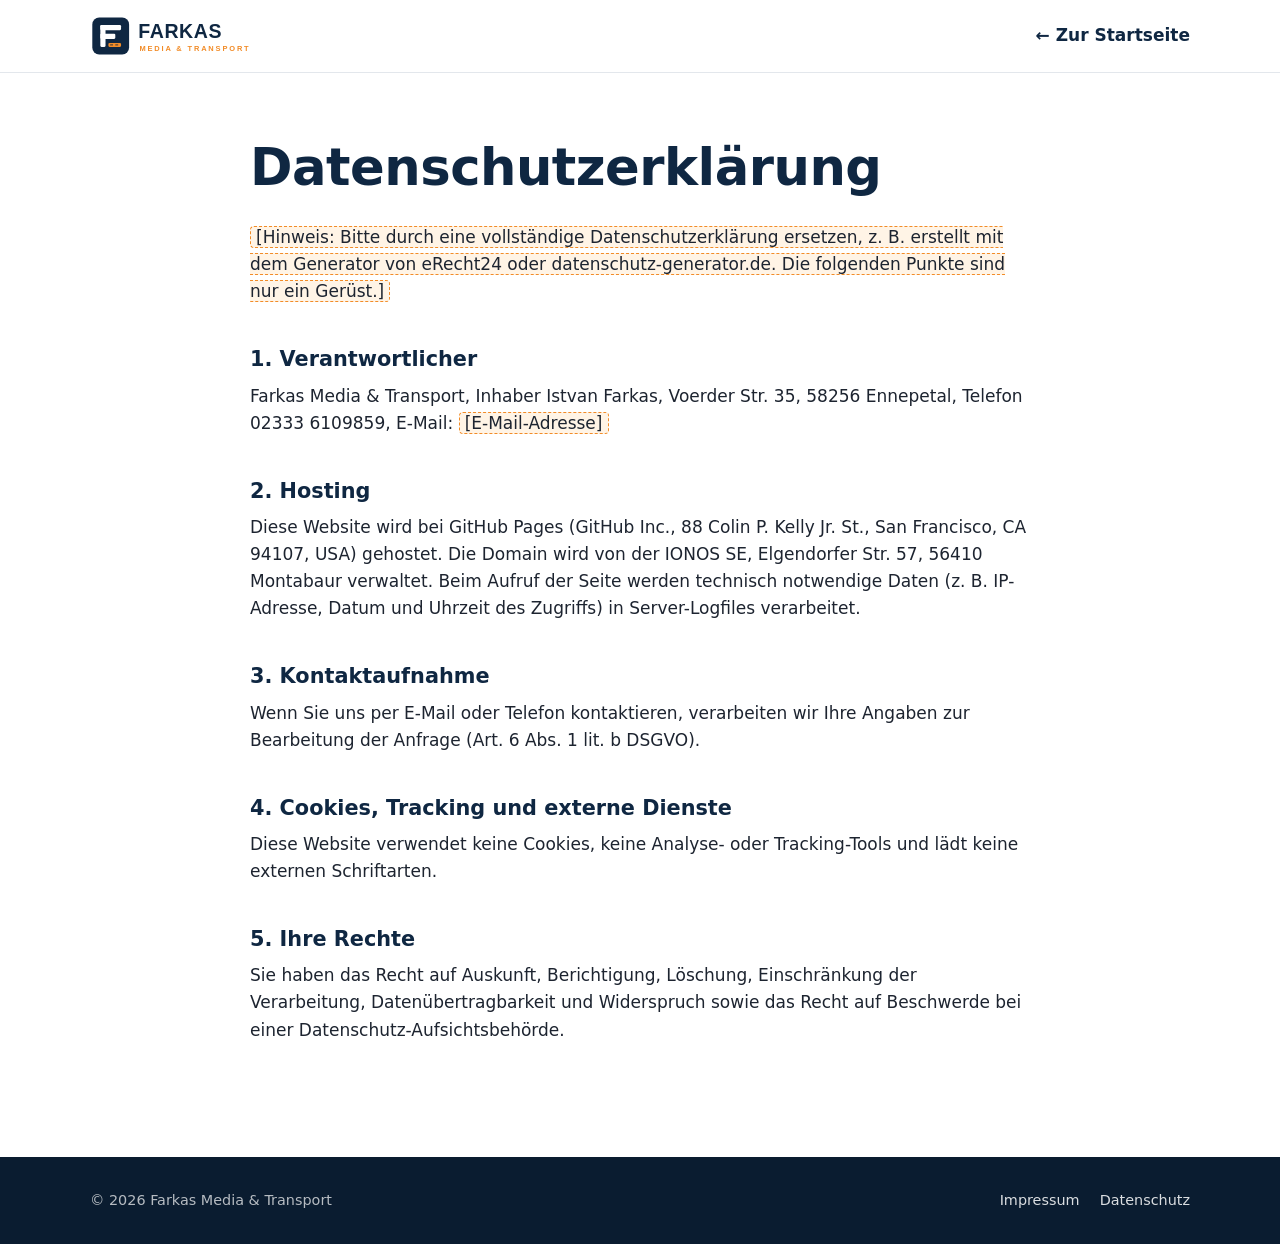
==== datenschutz.html @ d6a3371b "Erste Version der Website Farkas Media & Transport Co-Authored-By: Claude Opus 5.5 <noreply@anthropi" ====
<!doctype html>
<html lang="de">
<head>
  <meta charset="utf-8">
  <meta name="viewport" content="width=device-width, initial-scale=1">
  <title>Datenschutz – Farkas Media &amp; Transport</title>
  <meta name="robots" content="noindex">
  <link rel="icon" href="assets/favicon.svg" type="image/svg+xml">
  <link rel="stylesheet" href="assets/style.css">
</head>
<body>
<header class="site-header">
  <div class="container">
    <a href="index.html" class="logo"><img src="assets/logo.svg" alt="Farkas Media &amp; Transport" width="207" height="46"></a>
    <a href="index.html" style="font-weight:600;text-decoration:none">← Zur Startseite</a>
  </div>
</header>
<main class="legal"><div class="container">
<h1>Datenschutzerklärung</h1>
<p><span class="placeholder">[Hinweis: Bitte durch eine vollständige Datenschutzerklärung ersetzen, z. B. erstellt mit dem Generator von eRecht24 oder datenschutz-generator.de. Die folgenden Punkte sind nur ein Gerüst.]</span></p>
<h2>1. Verantwortlicher</h2>
<p>Farkas Media &amp; Transport, Inhaber Istvan Farkas, Voerder Str. 35, 58256 Ennepetal, Telefon 02333 6109859, E-Mail: <span class="placeholder">[E-Mail-Adresse]</span></p>
<h2>2. Hosting</h2>
<p>Diese Website wird bei GitHub Pages (GitHub Inc., 88 Colin P. Kelly Jr. St., San Francisco, CA 94107, USA) gehostet. Die Domain wird von der IONOS SE, Elgendorfer Str. 57, 56410 Montabaur verwaltet. Beim Aufruf der Seite werden technisch notwendige Daten (z. B. IP-Adresse, Datum und Uhrzeit des Zugriffs) in Server-Logfiles verarbeitet.</p>
<h2>3. Kontaktaufnahme</h2>
<p>Wenn Sie uns per E-Mail oder Telefon kontaktieren, verarbeiten wir Ihre Angaben zur Bearbeitung der Anfrage (Art. 6 Abs. 1 lit. b DSGVO).</p>
<h2>4. Cookies, Tracking und externe Dienste</h2>
<p>Diese Website verwendet keine Cookies, keine Analyse- oder Tracking-Tools und lädt keine externen Schriftarten.</p>
<h2>5. Ihre Rechte</h2>
<p>Sie haben das Recht auf Auskunft, Berichtigung, Löschung, Einschränkung der Verarbeitung, Datenübertragbarkeit und Widerspruch sowie das Recht auf Beschwerde bei einer Datenschutz-Aufsichtsbehörde.</p>
</div></main>
<footer class="site-footer">
  <div class="container">
    <div>© 2026 Farkas Media &amp; Transport</div>
    <div><a href="impressum.html">Impressum</a><a href="datenschutz.html">Datenschutz</a></div>
  </div>
</footer>
</body>
</html>
---- assets/style.css ----
/* Farkas Media & Transport – Stylesheet
   Hinweis: Bewusst keine externen Schriften (z. B. Google Fonts), um DSGVO-Probleme zu vermeiden. */

:root {
  --navy: #0F2742;
  --navy-2: #173a5e;
  --orange: #F28C28;
  --orange-dark: #d9741a;
  --ink: #1d2430;
  --muted: #5b6573;
  --line: #e3e7ec;
  --bg: #ffffff;
  --bg-soft: #f4f6f9;
  --radius: 14px;
  --max: 1140px;
  --font: "Segoe UI", system-ui, -apple-system, Roboto, Helvetica, Arial, sans-serif;
}

*, *::before, *::after { box-sizing: border-box; }
html { scroll-behavior: smooth; scroll-padding-top: 80px; }
body {
  margin: 0;
  font-family: var(--font);
  color: var(--ink);
  background: var(--bg);
  line-height: 1.6;
  font-size: 17px;
  -webkit-font-smoothing: antialiased;
}
img { max-width: 100%; display: block; }
a { color: var(--navy); }
h1, h2, h3 { line-height: 1.2; color: var(--navy); margin: 0 0 .5em; }
h1 { font-size: clamp(2rem, 4.5vw, 3.2rem); font-weight: 800; letter-spacing: -.5px; }
h2 { font-size: clamp(1.6rem, 3vw, 2.2rem); font-weight: 800; }
h3 { font-size: 1.15rem; font-weight: 700; }
p { margin: 0 0 1em; }

.container { max-width: var(--max); margin: 0 auto; padding: 0 20px; }
.eyebrow {
  display: inline-block; font-size: .8rem; font-weight: 700; letter-spacing: 2px;
  text-transform: uppercase; color: var(--orange); margin-bottom: .8em;
}
.lead { font-size: 1.15rem; color: var(--muted); max-width: 680px; }

/* Buttons */
.btn {
  display: inline-flex; align-items: center; gap: .5em;
  padding: .85em 1.5em; border-radius: 10px; font-weight: 700; text-decoration: none;
  transition: background .2s, color .2s, border-color .2s, transform .2s;
}
.btn:hover { transform: translateY(-1px); }
.btn-primary { background: var(--orange); color: #fff; }
.btn-primary:hover { background: var(--orange-dark); }
.btn-ghost { border: 2px solid rgba(255,255,255,.5); color: #fff; }
.btn-ghost:hover { border-color: #fff; }

/* Header */
.site-header {
  position: sticky; top: 0; z-index: 50; background: rgba(255,255,255,.96);
  backdrop-filter: blur(8px); border-bottom: 1px solid var(--line);
}
.site-header .container { display: flex; align-items: center; justify-content: space-between; height: 72px; }
.site-header .logo img { height: 46px; width: auto; }
.nav { display: flex; gap: 28px; align-items: center; }
.nav a { text-decoration: none; font-weight: 600; color: var(--ink); font-size: .95rem; }
.nav a:hover { color: var(--orange); }
.nav .btn { color: #fff; padding: .6em 1.1em; }
.nav-toggle { display: none; background: none; border: 0; padding: 8px; cursor: pointer; }
.nav-toggle span { display: block; width: 24px; height: 2px; background: var(--navy); margin: 5px 0; }

/* Hero */
.hero {
  background:
    linear-gradient(135deg, rgba(15,39,66,.97) 0%, rgba(23,58,94,.93) 100%),
    repeating-linear-gradient(-45deg, transparent 0 40px, rgba(255,255,255,.03) 40px 80px);
  color: #fff; padding: 110px 0 120px; position: relative; overflow: hidden;
}
.hero::after {
  content: ""; position: absolute; left: 0; right: 0; bottom: 0; height: 6px;
  background: repeating-linear-gradient(90deg, var(--orange) 0 60px, transparent 60px 90px);
  opacity: .9;
}
.hero h1 { color: #fff; max-width: 820px; }
.hero h1 span { color: var(--orange); }
.hero .lead { color: rgba(255,255,255,.82); }
.hero-actions { display: flex; flex-wrap: wrap; gap: 14px; margin-top: 2em; }
.hero-facts { display: flex; flex-wrap: wrap; gap: 12px 32px; margin-top: 3em; padding: 0; list-style: none; }
.hero-facts li { display: flex; align-items: center; gap: .55em; color: rgba(255,255,255,.9); font-weight: 600; }
.hero-facts svg { color: var(--orange); flex: none; }

/* Sections */
section { padding: 96px 0; }
.section-soft { background: var(--bg-soft); }
.section-head { margin-bottom: 48px; }

/* Bereichs-Karten */
.split { display: grid; grid-template-columns: 1fr 1fr; gap: 28px; }
.area-card {
  background: #fff; border: 1px solid var(--line); border-radius: var(--radius);
  padding: 40px; display: flex; flex-direction: column; box-shadow: 0 6px 24px rgba(15,39,66,.06);
}
.area-card .icon {
  width: 60px; height: 60px; border-radius: 12px; background: var(--navy); color: var(--orange);
  display: grid; place-items: center; margin-bottom: 22px;
}
.area-card p { color: var(--muted); }
.area-card .more { margin-top: auto; font-weight: 700; color: var(--orange); text-decoration: none; }
.area-card .more:hover { text-decoration: underline; }

/* Detail-Bereiche */
.detail-intro { display: grid; grid-template-columns: 1.1fr .9fr; gap: 48px; align-items: start; margin-bottom: 48px; }
.highlight-box {
  background: var(--navy); color: #fff; border-radius: var(--radius); padding: 32px;
  border-left: 6px solid var(--orange);
}
.highlight-box h3 { color: #fff; }
.highlight-box ul { margin: 0; padding-left: 1.1em; }
.highlight-box li { margin: .35em 0; color: rgba(255,255,255,.88); }

.grid-3 { display: grid; grid-template-columns: repeat(3, 1fr); gap: 20px; }
.service {
  background: #fff; border: 1px solid var(--line); border-radius: 12px; padding: 26px;
  transition: border-color .2s, box-shadow .2s;
}
.service:hover { border-color: var(--orange); box-shadow: 0 8px 24px rgba(15,39,66,.08); }
.service svg { color: var(--orange); margin-bottom: 12px; }
.service p { color: var(--muted); font-size: .95rem; margin: 0; }

.clients { display: flex; flex-wrap: wrap; gap: 10px; margin-top: 32px; padding: 0; list-style: none; }
.clients li {
  background: #fff; border: 1px solid var(--line); border-radius: 999px;
  padding: .45em 1em; font-size: .9rem; font-weight: 600; color: var(--navy);
}

/* Ablauf */
.steps { display: grid; grid-template-columns: repeat(3, 1fr); gap: 28px; counter-reset: step; }
.step { position: relative; padding-top: 64px; }
.step::before {
  counter-increment: step; content: counter(step);
  position: absolute; top: 0; left: 0; width: 46px; height: 46px; border-radius: 50%;
  background: var(--orange); color: #fff; font-weight: 800; font-size: 1.2rem;
  display: grid; place-items: center;
}
.step p { color: var(--muted); }

/* Kontakt */
.contact { background: var(--navy); color: #fff; }
.contact h2 { color: #fff; }
.contact .lead { color: rgba(255,255,255,.8); }
.contact-grid { display: grid; grid-template-columns: 1fr 1fr; gap: 48px; align-items: center; }
.contact-list { list-style: none; padding: 0; margin: 0; display: grid; gap: 14px; }
.contact-list a, .contact-list span {
  display: flex; align-items: center; gap: 14px; color: #fff; text-decoration: none;
  background: rgba(255,255,255,.06); border: 1px solid rgba(255,255,255,.12);
  padding: 18px 20px; border-radius: 12px; font-weight: 600;
}
.contact-list a:hover { border-color: var(--orange); }
.contact-list svg { color: var(--orange); flex: none; }
.contact-list small { display: block; font-weight: 400; color: rgba(255,255,255,.65); font-size: .82rem; }

/* Footer */
.site-footer { background: #0a1c30; color: rgba(255,255,255,.7); padding: 32px 0; font-size: .9rem; }
.site-footer .container { display: flex; flex-wrap: wrap; gap: 16px; justify-content: space-between; align-items: center; }
.site-footer a { color: rgba(255,255,255,.85); text-decoration: none; margin-left: 20px; }
.site-footer a:hover { color: var(--orange); }

/* Rechtstexte */
.legal { padding: 64px 0 96px; }
.legal .container { max-width: 820px; }
.legal h2 { font-size: 1.3rem; margin-top: 2em; }
.placeholder { background: #fff4e6; border: 1px dashed var(--orange); padding: 0 .3em; border-radius: 4px; }

/* Responsive */
@media (max-width: 900px) {
  .split, .detail-intro, .contact-grid { grid-template-columns: 1fr; }
  .grid-3, .steps { grid-template-columns: 1fr 1fr; }
}
@media (max-width: 760px) {
  body { font-size: 16px; }
  section { padding: 64px 0; }
  .hero { padding: 72px 0 84px; }
  .nav-toggle { display: block; }
  .nav {
    display: none; position: absolute; top: 72px; left: 0; right: 0; background: #fff;
    flex-direction: column; align-items: stretch; gap: 0; border-bottom: 1px solid var(--line);
  }
  .nav.open { display: flex; }
  .nav a { padding: 16px 20px; border-top: 1px solid var(--line); }
  .nav .btn { margin: 12px 20px; justify-content: center; }
  .grid-3, .steps { grid-template-columns: 1fr; }
  .area-card { padding: 28px; }
  .site-footer a { margin: 0 20px 0 0; }
}
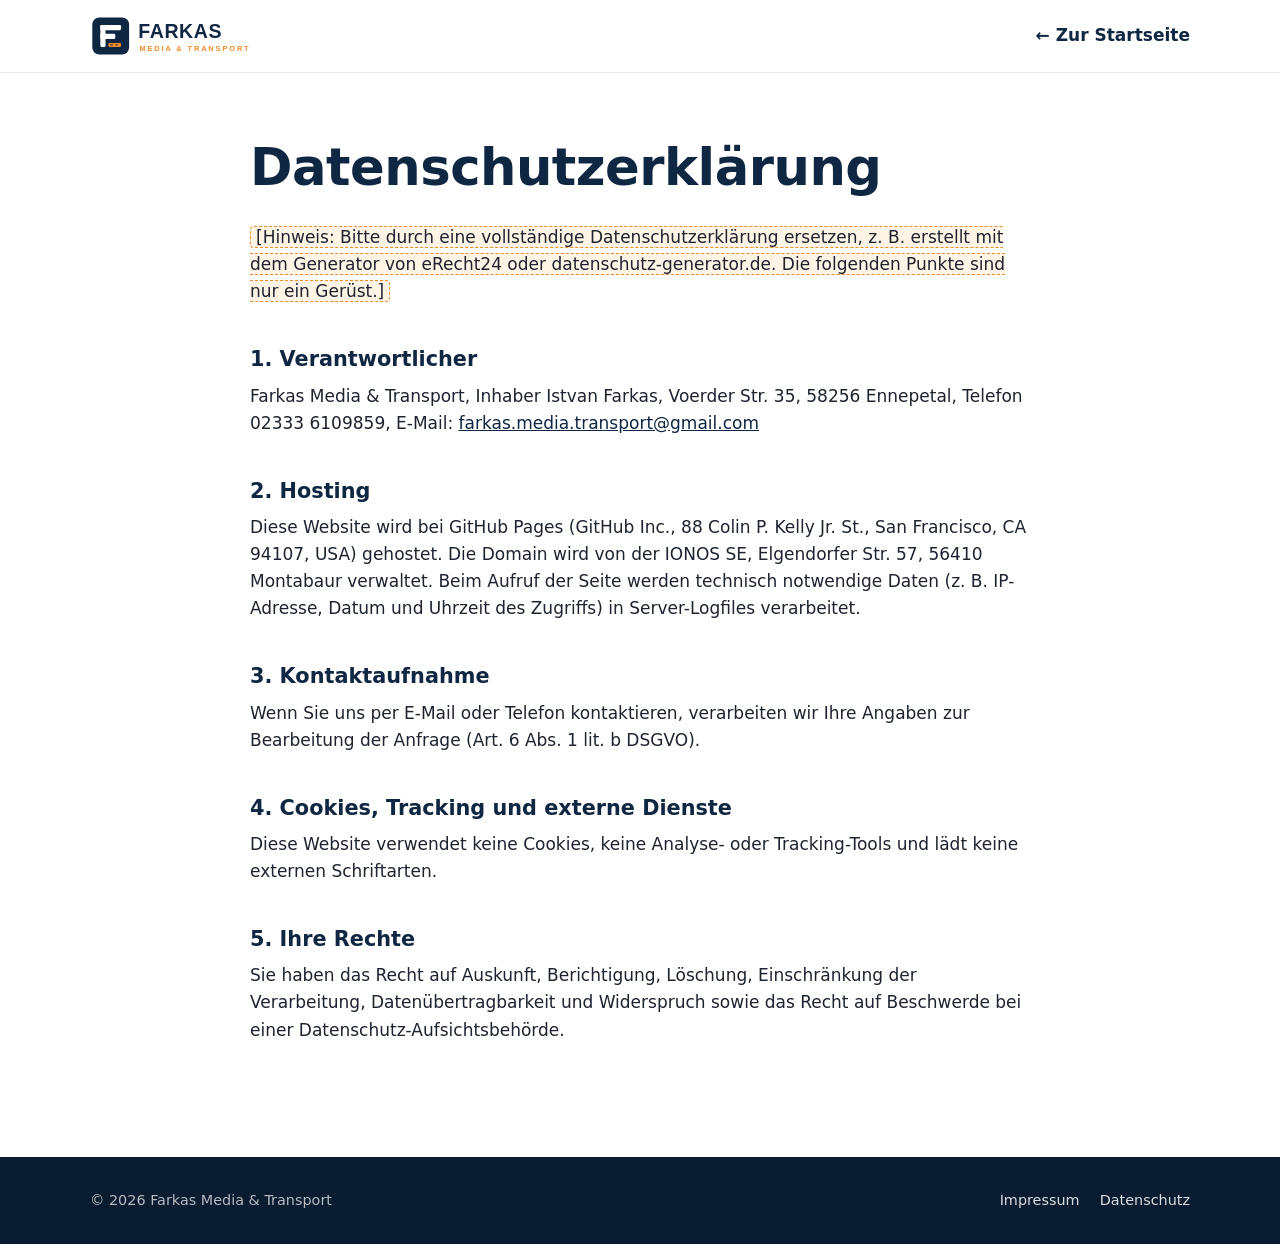
==== commit aaee99ac: "E-Mail-Adresse in Kontakt, Impressum und Datenschutz eingetragen Co-Authored-By: Claude Opus 5.5 <no" ====
--- a/datenschutz.html
+++ b/datenschutz.html
@@ -19,7 +19,7 @@
 <h1>Datenschutzerklärung</h1>
 <p><span class="placeholder">[Hinweis: Bitte durch eine vollständige Datenschutzerklärung ersetzen, z. B. erstellt mit dem Generator von eRecht24 oder datenschutz-generator.de. Die folgenden Punkte sind nur ein Gerüst.]</span></p>
 <h2>1. Verantwortlicher</h2>
-<p>Farkas Media &amp; Transport, Inhaber Istvan Farkas, Voerder Str. 35, 58256 Ennepetal, Telefon 02333 6109859, E-Mail: <span class="placeholder">[E-Mail-Adresse]</span></p>
+<p>Farkas Media &amp; Transport, Inhaber Istvan Farkas, Voerder Str. 35, 58256 Ennepetal, Telefon 02333 6109859, E-Mail: <a href="mailto:farkas.media.transport@gmail.com">farkas.media.transport@gmail.com</a></p>
 <h2>2. Hosting</h2>
 <p>Diese Website wird bei GitHub Pages (GitHub Inc., 88 Colin P. Kelly Jr. St., San Francisco, CA 94107, USA) gehostet. Die Domain wird von der IONOS SE, Elgendorfer Str. 57, 56410 Montabaur verwaltet. Beim Aufruf der Seite werden technisch notwendige Daten (z. B. IP-Adresse, Datum und Uhrzeit des Zugriffs) in Server-Logfiles verarbeitet.</p>
 <h2>3. Kontaktaufnahme</h2>
